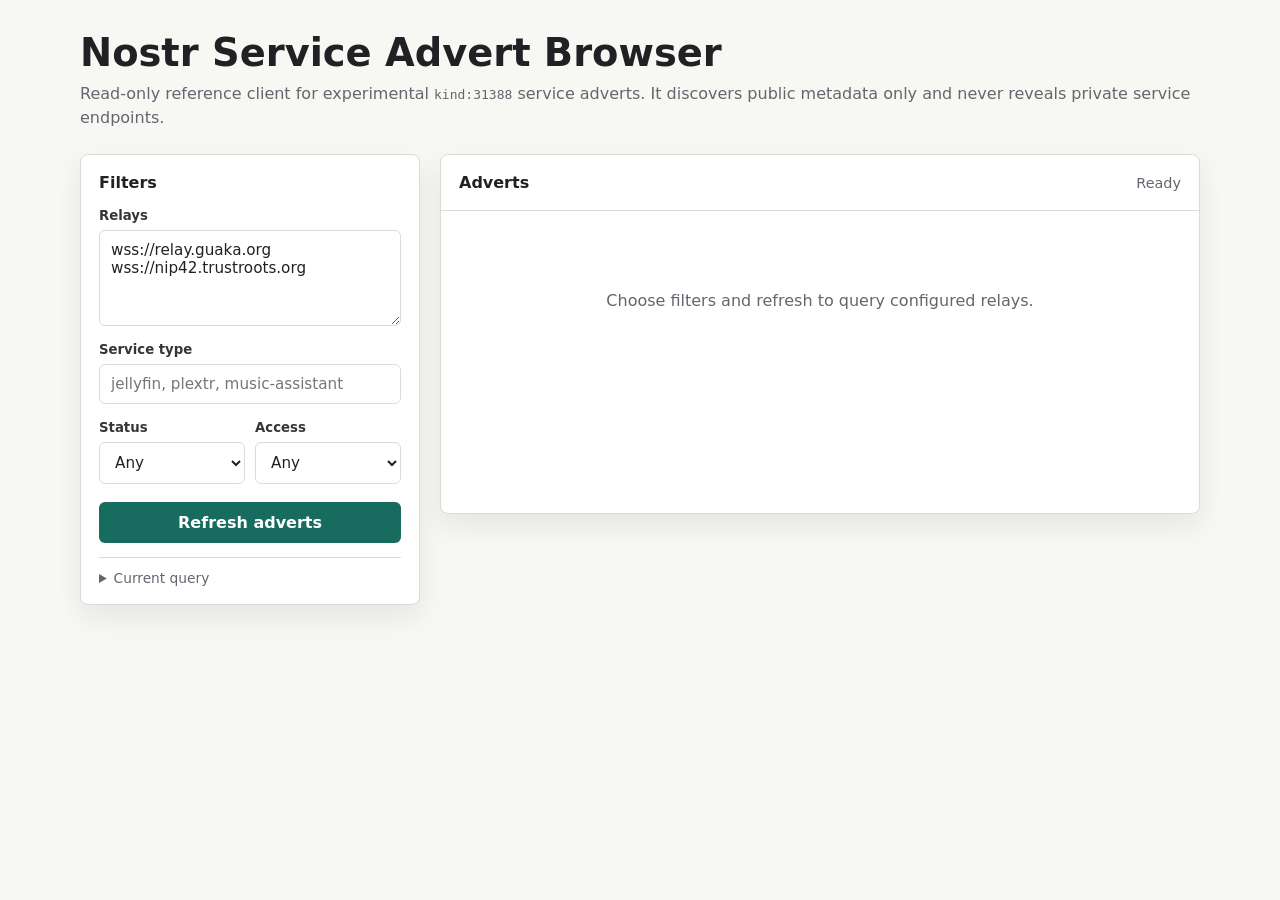
==== examples/service-advert-browser.html @ 5f7f57db "docs: add Nostr service advert spec, integration guide, and example Co-authored-by: Cursor <cursorag" ====
<!doctype html>
<html lang="en">
<head>
  <meta charset="utf-8">
  <meta name="viewport" content="width=device-width, initial-scale=1">
  <title>Nostr Service Advert Browser</title>
  <style>
    :root {
      color-scheme: light;
      --bg: #f7f7f4;
      --panel: #ffffff;
      --text: #202124;
      --muted: #62666d;
      --line: #d9ddd4;
      --accent: #176b5f;
      --accent-strong: #0f4d45;
      --warn: #8a5a00;
      --bad: #9b1c1c;
      --chip: #eef3ed;
      --shadow: 0 12px 28px rgba(30, 37, 35, 0.08);
      font-family: Inter, ui-sans-serif, system-ui, -apple-system, BlinkMacSystemFont, "Segoe UI", sans-serif;
    }

    * {
      box-sizing: border-box;
    }

    body {
      margin: 0;
      min-height: 100vh;
      background: var(--bg);
      color: var(--text);
    }

    main {
      width: min(1120px, calc(100vw - 32px));
      margin: 0 auto;
      padding: 32px 0 48px;
    }

    header {
      display: grid;
      gap: 8px;
      margin-bottom: 24px;
    }

    h1 {
      margin: 0;
      font-size: clamp(1.6rem, 4vw, 2.4rem);
      line-height: 1.1;
      letter-spacing: 0;
    }

    p {
      margin: 0;
      color: var(--muted);
      line-height: 1.5;
    }

    a {
      color: var(--accent-strong);
    }

    .layout {
      display: grid;
      grid-template-columns: minmax(260px, 340px) 1fr;
      gap: 20px;
      align-items: start;
    }

    .controls,
    .results {
      background: var(--panel);
      border: 1px solid var(--line);
      border-radius: 8px;
      box-shadow: var(--shadow);
    }

    .controls {
      padding: 18px;
      position: sticky;
      top: 16px;
    }

    .controls h2,
    .results h2 {
      margin: 0;
      font-size: 1rem;
      letter-spacing: 0;
    }

    .field {
      display: grid;
      gap: 7px;
      margin-top: 16px;
    }

    label {
      font-size: 0.83rem;
      font-weight: 700;
      color: #343832;
    }

    textarea,
    input,
    select {
      width: 100%;
      border: 1px solid var(--line);
      border-radius: 6px;
      background: #fff;
      color: var(--text);
      font: inherit;
      font-size: 0.95rem;
      padding: 10px 11px;
    }

    textarea {
      min-height: 96px;
      resize: vertical;
    }

    .grid-2 {
      display: grid;
      grid-template-columns: 1fr 1fr;
      gap: 10px;
    }

    button {
      width: 100%;
      margin-top: 18px;
      border: 0;
      border-radius: 6px;
      background: var(--accent);
      color: #fff;
      font: inherit;
      font-weight: 700;
      padding: 11px 14px;
      cursor: pointer;
    }

    button:hover {
      background: var(--accent-strong);
    }

    button:disabled {
      cursor: wait;
      opacity: 0.65;
    }

    .query {
      margin-top: 14px;
      border-top: 1px solid var(--line);
      padding-top: 12px;
    }

    .query summary {
      cursor: pointer;
      color: var(--muted);
      font-size: 0.86rem;
    }

    pre {
      overflow: auto;
      border: 1px solid var(--line);
      border-radius: 6px;
      background: #f4f6f2;
      padding: 10px;
      font-size: 0.82rem;
      line-height: 1.45;
      white-space: pre-wrap;
      word-break: break-word;
    }

    .results {
      min-height: 360px;
    }

    .results-head {
      display: flex;
      justify-content: space-between;
      gap: 16px;
      align-items: center;
      padding: 18px;
      border-bottom: 1px solid var(--line);
    }

    .status-line {
      color: var(--muted);
      font-size: 0.9rem;
      text-align: right;
    }

    .messages {
      display: grid;
      gap: 8px;
      padding: 14px 18px 0;
    }

    .notice {
      border: 1px solid #ead7a4;
      border-radius: 6px;
      background: #fff8e6;
      color: var(--warn);
      padding: 9px 10px;
      font-size: 0.88rem;
    }

    .notice.error {
      border-color: #efc4c4;
      background: #fff1f1;
      color: var(--bad);
    }

    .cards {
      display: grid;
      gap: 14px;
      padding: 18px;
    }

    .card {
      border: 1px solid var(--line);
      border-radius: 8px;
      padding: 16px;
      background: #fff;
    }

    .card-head {
      display: flex;
      justify-content: space-between;
      gap: 14px;
      align-items: flex-start;
      margin-bottom: 8px;
    }

    .card h3 {
      margin: 0;
      font-size: 1.12rem;
      letter-spacing: 0;
    }

    .service {
      color: var(--muted);
      font-size: 0.88rem;
      margin-top: 3px;
      text-transform: lowercase;
    }

    .status {
      flex: 0 0 auto;
      border-radius: 999px;
      background: var(--chip);
      color: #263a34;
      padding: 5px 9px;
      font-size: 0.78rem;
      font-weight: 700;
      text-transform: uppercase;
    }

    .summary {
      margin: 10px 0 12px;
      color: #313431;
    }

    .description {
      color: var(--muted);
      line-height: 1.5;
      white-space: pre-wrap;
    }

    .chips {
      display: flex;
      flex-wrap: wrap;
      gap: 6px;
      margin: 12px 0;
    }

    .chip {
      border-radius: 999px;
      background: var(--chip);
      color: #33413d;
      padding: 5px 8px;
      font-size: 0.8rem;
    }

    .meta {
      display: grid;
      gap: 5px;
      margin-top: 14px;
      padding-top: 12px;
      border-top: 1px solid var(--line);
      color: var(--muted);
      font-size: 0.85rem;
      overflow-wrap: anywhere;
    }

    .empty {
      padding: 48px 18px;
      text-align: center;
      color: var(--muted);
    }

    @media (max-width: 800px) {
      main {
        width: min(100vw - 24px, 680px);
        padding-top: 20px;
      }

      .layout {
        grid-template-columns: 1fr;
      }

      .controls {
        position: static;
      }

      .grid-2 {
        grid-template-columns: 1fr;
      }

      .results-head,
      .card-head {
        display: grid;
      }

      .status-line {
        text-align: left;
      }
    }
  </style>
</head>
<body>
  <main>
    <header>
      <h1>Nostr Service Advert Browser</h1>
      <p>Read-only reference client for experimental <code>kind:31388</code> service adverts. It discovers public metadata only and never reveals private service endpoints.</p>
    </header>

    <section class="layout" aria-label="Service advert browser">
      <form class="controls" id="controls">
        <h2>Filters</h2>

        <div class="field">
          <label for="relays">Relays</label>
          <textarea id="relays" spellcheck="false">wss://relay.guaka.org
wss://nip42.trustroots.org</textarea>
        </div>

        <div class="field">
          <label for="service">Service type</label>
          <input id="service" type="text" inputmode="latin" placeholder="jellyfin, plextr, music-assistant">
        </div>

        <div class="grid-2">
          <div class="field">
            <label for="status">Status</label>
            <select id="status">
              <option value="">Any</option>
              <option value="active">Active</option>
              <option value="paused">Paused</option>
              <option value="full">Full</option>
              <option value="retired">Retired</option>
            </select>
          </div>

          <div class="field">
            <label for="access">Access</label>
            <select id="access">
              <option value="">Any</option>
              <option value="request">Request</option>
              <option value="invite">Invite</option>
              <option value="members">Members</option>
              <option value="public">Public</option>
            </select>
          </div>
        </div>

        <button id="refresh" type="submit">Refresh adverts</button>

        <details class="query">
          <summary>Current query</summary>
          <pre id="queryPreview"></pre>
        </details>
      </form>

      <section class="results" aria-live="polite">
        <div class="results-head">
          <h2>Adverts</h2>
          <div class="status-line" id="statusLine">Ready</div>
        </div>
        <div class="messages" id="messages"></div>
        <div class="cards" id="cards">
          <div class="empty">Choose filters and refresh to query configured relays.</div>
        </div>
      </section>
    </section>
  </main>

  <script type="module">
    import { nip19, verifyEvent } from "https://esm.sh/nostr-tools@2.10.4";

    const KIND = 31388;
    const REQUIRED_TOPIC = "nostr-service-advert";
    const VALID_STATUS = new Set(["active", "paused", "full", "retired"]);
    const VALID_ACCESS = new Set(["request", "invite", "members", "public"]);

    const form = document.querySelector("#controls");
    const relaysInput = document.querySelector("#relays");
    const serviceInput = document.querySelector("#service");
    const statusInput = document.querySelector("#status");
    const accessInput = document.querySelector("#access");
    const refreshButton = document.querySelector("#refresh");
    const queryPreview = document.querySelector("#queryPreview");
    const statusLine = document.querySelector("#statusLine");
    const messages = document.querySelector("#messages");
    const cards = document.querySelector("#cards");

    form.addEventListener("submit", (event) => {
      event.preventDefault();
      refresh();
    });

    for (const input of [relaysInput, serviceInput, statusInput, accessInput]) {
      input.addEventListener("input", updateQueryPreview);
      input.addEventListener("change", updateQueryPreview);
    }

    updateQueryPreview();

    async function refresh() {
      const relays = relayList();
      const filter = buildFilter();

      messages.replaceChildren();
      cards.replaceChildren();

      if (relays.length === 0) {
        statusLine.textContent = "No relays configured";
        cards.append(empty("Add at least one relay URL."));
        return;
      }

      refreshButton.disabled = true;
      statusLine.textContent = `Querying ${relays.length} relay${relays.length === 1 ? "" : "s"}...`;

      const results = await Promise.all(relays.map((relay) => queryRelay(relay, filter)));
      const allEvents = results.flatMap((result) => (
        result.events.map((event) => ({ event, relay: result.relay }))
      ));

      const parsed = [];
      let invalid = 0;

      for (const item of allEvents) {
        const advert = parseAdvert(item.event, item.relay);
        if (advert.ok) {
          parsed.push(advert.value);
        } else {
          invalid += 1;
        }
      }

      const adverts = dedupe(parsed);
      renderMessages(results, invalid);
      renderCards(adverts);

      const eventCount = allEvents.length;
      statusLine.textContent = `${adverts.length} advert${adverts.length === 1 ? "" : "s"} from ${eventCount} event${eventCount === 1 ? "" : "s"}`;
      refreshButton.disabled = false;
    }

    function buildFilter() {
      const topics = [REQUIRED_TOPIC];
      const service = normalizeToken(serviceInput.value);
      const status = statusInput.value;
      const access = accessInput.value;

      if (service) topics.push(`service:${service}`);
      if (status) topics.push(`status:${status}`);
      if (access) topics.push(`access:${access}`);

      return {
        kinds: [KIND],
        "#t": topics,
        limit: 100
      };
    }

    function updateQueryPreview() {
      queryPreview.textContent = JSON.stringify(buildFilter(), null, 2);
    }

    function relayList() {
      const seen = new Set();
      return relaysInput.value
        .split(/\s+/)
        .map((relay) => relay.trim())
        .filter(Boolean)
        .filter((relay) => {
          if (!/^wss?:\/\//.test(relay)) return false;
          if (seen.has(relay)) return false;
          seen.add(relay);
          return true;
        });
    }

    function queryRelay(relay, filter) {
      const subId = `service-adverts-${Math.random().toString(36).slice(2)}`;
      const events = [];
      const notices = [];
      let socket;
      let done = false;

      return new Promise((resolve) => {
        const timer = window.setTimeout(() => finish("timeout", "Relay did not send EOSE before timeout."), 10000);

        function finish(state, error = "") {
          if (done) return;
          done = true;
          window.clearTimeout(timer);
          if (socket && socket.readyState === WebSocket.OPEN) {
            socket.send(JSON.stringify(["CLOSE", subId]));
            socket.close();
          }
          resolve({ relay, state, error, notices, events });
        }

        try {
          socket = new WebSocket(relay);
        } catch (error) {
          finish("error", error.message);
          return;
        }

        socket.addEventListener("open", () => {
          socket.send(JSON.stringify(["REQ", subId, filter]));
        });

        socket.addEventListener("message", (message) => {
          let payload;
          try {
            payload = JSON.parse(message.data);
          } catch {
            notices.push("Relay sent malformed JSON.");
            return;
          }

          const [type, id, value] = payload;

          if (type === "EVENT" && id === subId && value && typeof value === "object") {
            events.push(value);
          } else if (type === "EOSE" && id === subId) {
            finish("ok");
          } else if (type === "NOTICE") {
            notices.push(String(id || ""));
          } else if (type === "CLOSED" && id === subId) {
            finish("closed", String(value || "Subscription closed."));
          }
        });

        socket.addEventListener("error", () => {
          finish("error", "WebSocket error.");
        });

        socket.addEventListener("close", () => {
          finish(events.length ? "closed" : "closed", events.length ? "" : "Connection closed before any matching events.");
        });
      });
    }

    function parseAdvert(event, relay) {
      if (!event || event.kind !== KIND || !Array.isArray(event.tags)) {
        return { ok: false };
      }

      let validSignature = false;
      try {
        validSignature = verifyEvent(event);
      } catch {
        validSignature = false;
      }

      if (!validSignature) {
        return { ok: false };
      }

      const d = tagValue(event, "d");
      const title = tagValue(event, "title");
      const summary = tagValue(event, "summary");
      const service = tagValue(event, "service");
      const status = tagValue(event, "status");
      const request = tagValue(event, "request");
      const topics = tagValues(event, "t");
      const access = topics
        .filter((topic) => topic.startsWith("access:"))
        .map((topic) => topic.slice("access:".length));
      const audience = topics
        .filter((topic) => topic.startsWith("audience:"))
        .map((topic) => topic.slice("audience:".length));
      const contact = event.tags.find((tag) => tag[0] === "p" && tag[3] === "contact");

      const requiredTopics = [
        REQUIRED_TOPIC,
        `service:${service}`,
        `status:${status}`
      ];

      const isValid =
        d &&
        d.includes(":") &&
        title &&
        summary &&
        service &&
        status &&
        VALID_STATUS.has(status) &&
        request === "nip17" &&
        contact &&
        /^[0-9a-f]{64}$/.test(contact[1] || "") &&
        access.length > 0 &&
        requiredTopics.every((topic) => topics.includes(topic));

      if (!isValid) {
        return { ok: false };
      }

      return {
        ok: true,
        value: {
          id: event.id,
          pubkey: event.pubkey,
          createdAt: event.created_at || 0,
          relay,
          relays: new Set([relay]),
          address: `${KIND}:${event.pubkey}:${d}`,
          d,
          title,
          summary,
          service,
          status,
          request,
          access,
          audience,
          contactPubkey: contact[1],
          contactRelay: contact[2] || "",
          description: event.content || ""
        }
      };
    }

    function tagValue(event, name) {
      const tag = event.tags.find((item) => item[0] === name && item[1]);
      return tag ? String(tag[1]) : "";
    }

    function tagValues(event, name) {
      return event.tags
        .filter((item) => item[0] === name && item[1])
        .map((item) => String(item[1]));
    }

    function dedupe(adverts) {
      const byAddress = new Map();

      for (const advert of adverts) {
        const current = byAddress.get(advert.address);
        if (!current) {
          byAddress.set(advert.address, advert);
          continue;
        }

        current.relays.add(advert.relay);

        if (
          advert.createdAt > current.createdAt ||
          (advert.createdAt === current.createdAt && advert.id < current.id)
        ) {
          advert.relays = current.relays;
          byAddress.set(advert.address, advert);
        }
      }

      return [...byAddress.values()].sort((a, b) => b.createdAt - a.createdAt || a.title.localeCompare(b.title));
    }

    function renderMessages(results, invalid) {
      const fragments = [];

      for (const result of results) {
        if (result.state === "error" || (result.error && result.state !== "ok")) {
          fragments.push(notice(`${result.relay}: ${result.error}`, "error"));
        }
        for (const text of result.notices) {
          if (text) fragments.push(notice(`${result.relay}: ${text}`));
        }
      }

      if (invalid > 0) {
        fragments.push(notice(`${invalid} malformed or unsigned event${invalid === 1 ? "" : "s"} ignored.`));
      }

      messages.replaceChildren(...fragments);
    }

    function renderCards(adverts) {
      if (adverts.length === 0) {
        cards.replaceChildren(empty("No matching service adverts found."));
        return;
      }

      cards.replaceChildren(...adverts.map(renderCard));
    }

    function renderCard(advert) {
      const card = document.createElement("article");
      card.className = "card";

      const npub = safeNpub(advert.contactPubkey);
      const relays = [...advert.relays].join(", ");
      const updated = advert.createdAt ? new Date(advert.createdAt * 1000).toLocaleString() : "unknown";

      card.innerHTML = `
        <div class="card-head">
          <div>
            <h3>${escapeHtml(advert.title)}</h3>
            <div class="service">${escapeHtml(advert.service)}</div>
          </div>
          <div class="status">${escapeHtml(advert.status)}</div>
        </div>
        <p class="summary">${escapeHtml(advert.summary)}</p>
        <div class="chips">
          ${advert.access.map((value) => `<span class="chip">access:${escapeHtml(value)}</span>`).join("")}
          ${advert.audience.map((value) => `<span class="chip">audience:${escapeHtml(value)}</span>`).join("")}
        </div>
        <div class="description">${escapeHtml(advert.description || "No description provided.")}</div>
        <div class="meta">
          <div><strong>Request:</strong> NIP-17 DM</div>
          <div><strong>Contact:</strong> ${escapeHtml(npub)}</div>
          ${advert.contactRelay ? `<div><strong>Contact relay:</strong> ${escapeHtml(advert.contactRelay)}</div>` : ""}
          <div><strong>Advert address:</strong> ${escapeHtml(advert.address)}</div>
          <div><strong>Seen on:</strong> ${escapeHtml(relays)}</div>
          <div><strong>Updated:</strong> ${escapeHtml(updated)}</div>
        </div>
      `;

      return card;
    }

    function notice(text, kind = "") {
      const element = document.createElement("div");
      element.className = `notice ${kind}`.trim();
      element.textContent = text;
      return element;
    }

    function empty(text) {
      const element = document.createElement("div");
      element.className = "empty";
      element.textContent = text;
      return element;
    }

    function normalizeToken(value) {
      return value.trim().toLowerCase().replace(/[^a-z0-9-]/g, "");
    }

    function safeNpub(pubkey) {
      try {
        return nip19.npubEncode(pubkey);
      } catch {
        return pubkey;
      }
    }

    function escapeHtml(value) {
      return String(value)
        .replace(/&/g, "&amp;")
        .replace(/</g, "&lt;")
        .replace(/>/g, "&gt;")
        .replace(/"/g, "&quot;")
        .replace(/'/g, "&#039;");
    }
  </script>
</body>
</html>
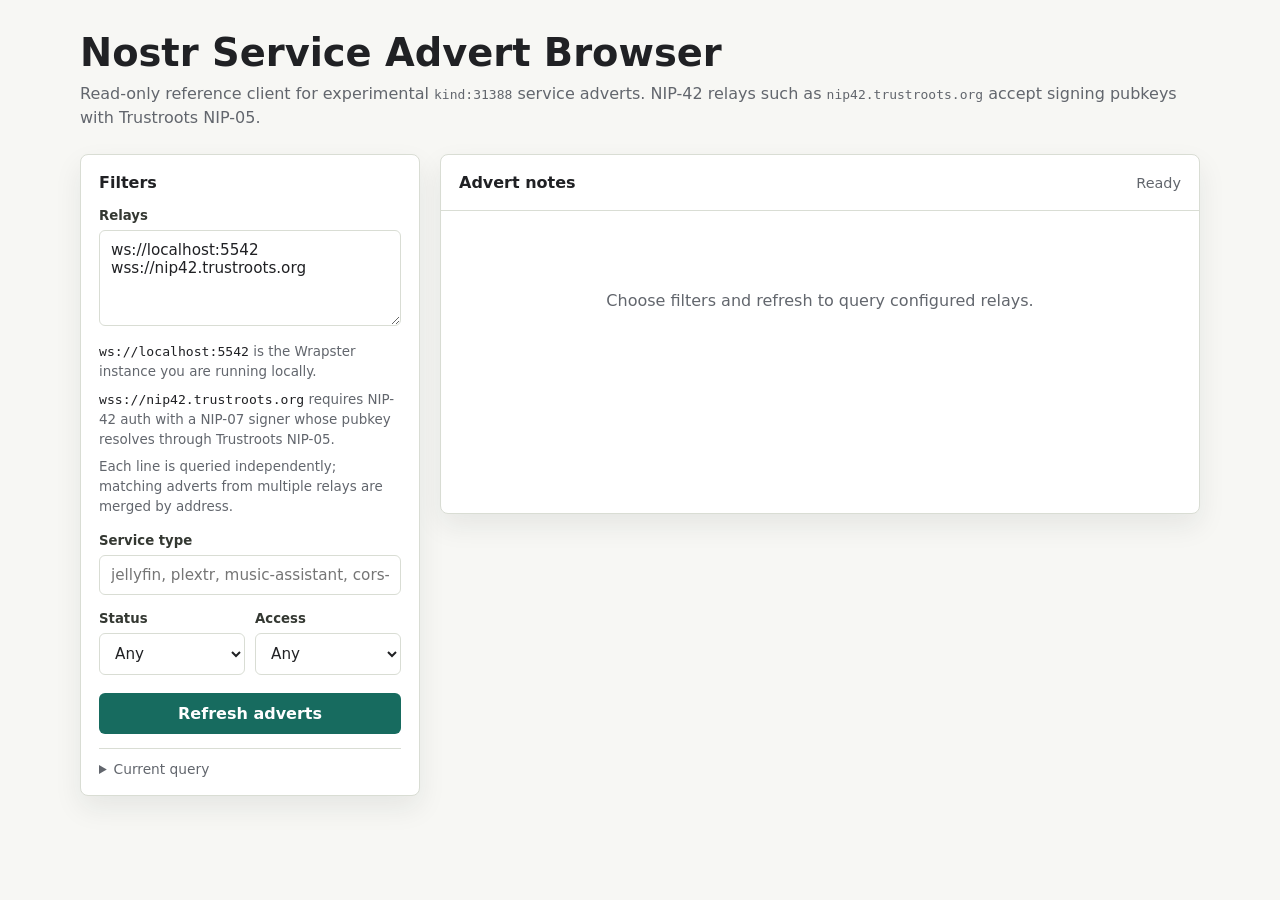
==== commit b17c75ac: "feat(relay): rework admin dashboard into service cards Reorganize the admin UI around service cards:" ====
--- a/examples/service-advert-browser.html
+++ b/examples/service-advert-browser.html
@@ -119,6 +119,24 @@
       resize: vertical;
     }
 
+    .relay-info {
+      display: grid;
+      gap: 7px;
+      margin-top: 9px;
+      color: var(--muted);
+      font-size: 0.84rem;
+      line-height: 1.45;
+    }
+
+    .relay-info p {
+      margin: 0;
+    }
+
+    .relay-info code {
+      color: var(--text);
+      font-size: 0.82rem;
+    }
+
     .grid-2 {
       display: grid;
       grid-template-columns: 1fr 1fr;
@@ -256,6 +274,27 @@
       text-transform: uppercase;
     }
 
+    .status-stack {
+      display: grid;
+      justify-items: end;
+      gap: 6px;
+    }
+
+    .note-badge {
+      border-radius: 999px;
+      background: #f0f7ff;
+      color: #1d4f82;
+      padding: 5px 9px;
+      font-size: 0.78rem;
+      font-weight: 700;
+      text-transform: uppercase;
+    }
+
+    .card.incoming {
+      border-color: #96c6ef;
+      box-shadow: 0 0 0 3px rgba(66, 145, 209, 0.12);
+    }
+
     .summary {
       margin: 10px 0 12px;
       color: #313431;
@@ -322,6 +361,10 @@
         display: grid;
       }
 
+      .status-stack {
+        justify-items: start;
+      }
+
       .status-line {
         text-align: left;
       }
@@ -332,7 +375,7 @@
   <main>
     <header>
       <h1>Nostr Service Advert Browser</h1>
-      <p>Read-only reference client for experimental <code>kind:31388</code> service adverts. It discovers public metadata only and never reveals private service endpoints.</p>
+      <p>Read-only reference client for experimental <code>kind:31388</code> service adverts. NIP-42 relays such as <code>nip42.trustroots.org</code> accept signing pubkeys with Trustroots NIP-05.</p>
     </header>
 
     <section class="layout" aria-label="Service advert browser">
@@ -341,13 +384,18 @@
 
         <div class="field">
           <label for="relays">Relays</label>
-          <textarea id="relays" spellcheck="false">wss://relay.guaka.org
+          <textarea id="relays" spellcheck="false">ws://localhost:5542
 wss://nip42.trustroots.org</textarea>
+          <div class="relay-info">
+            <p><code>ws://localhost:5542</code> is the Wrapster instance you are running locally.</p>
+            <p><code>wss://nip42.trustroots.org</code> requires NIP-42 auth with a NIP-07 signer whose pubkey resolves through Trustroots NIP-05.</p>
+            <p>Each line is queried independently; matching adverts from multiple relays are merged by address.</p>
+          </div>
         </div>
 
         <div class="field">
           <label for="service">Service type</label>
-          <input id="service" type="text" inputmode="latin" placeholder="jellyfin, plextr, music-assistant">
+          <input id="service" type="text" inputmode="latin" placeholder="jellyfin, plextr, music-assistant, cors-proxy">
         </div>
 
         <div class="grid-2">
@@ -384,7 +432,7 @@
 
       <section class="results" aria-live="polite">
         <div class="results-head">
-          <h2>Adverts</h2>
+          <h2>Advert notes</h2>
           <div class="status-line" id="statusLine">Ready</div>
         </div>
         <div class="messages" id="messages"></div>
@@ -413,11 +461,16 @@
     const statusLine = document.querySelector("#statusLine");
     const messages = document.querySelector("#messages");
     const cards = document.querySelector("#cards");
+    let activeRun = null;
 
     form.addEventListener("submit", (event) => {
       event.preventDefault();
       refresh();
     });
+    window.addEventListener("load", autoRefresh);
+    window.addEventListener("beforeunload", () => {
+      if (activeRun) activeRun.stop();
+    });
 
     for (const input of [relaysInput, serviceInput, statusInput, accessInput]) {
       input.addEventListener("input", updateQueryPreview);
@@ -426,10 +479,26 @@
 
     updateQueryPreview();
 
-    async function refresh() {
+    async function autoRefresh() {
+      if (window.nostr || await waitForNostr()) {
+        refresh();
+      }
+    }
+
+    async function waitForNostr() {
+      for (let attempt = 0; attempt < 20; attempt++) {
+        await new Promise((resolve) => setTimeout(resolve, 100));
+        if (window.nostr) return true;
+      }
+      return false;
+    }
+
+    function refresh() {
       const relays = relayList();
       const filter = buildFilter();
 
+      if (activeRun) activeRun.stop();
+      activeRun = null;
       messages.replaceChildren();
       cards.replaceChildren();
 
@@ -439,33 +508,34 @@
         return;
       }
 
-      refreshButton.disabled = true;
-      statusLine.textContent = `Querying ${relays.length} relay${relays.length === 1 ? "" : "s"}...`;
-
-      const results = await Promise.all(relays.map((relay) => queryRelay(relay, filter)));
-      const allEvents = results.flatMap((result) => (
-        result.events.map((event) => ({ event, relay: result.relay }))
-      ));
-
-      const parsed = [];
-      let invalid = 0;
-
-      for (const item of allEvents) {
-        const advert = parseAdvert(item.event, item.relay);
-        if (advert.ok) {
-          parsed.push(advert.value);
-        } else {
-          invalid += 1;
+      const run = {
+        byAddress: new Map(),
+        controllers: [],
+        eventCount: 0,
+        invalid: 0,
+        stop() {
+          for (const controller of this.controllers) controller.stop();
         }
-      }
-
-      const adverts = dedupe(parsed);
-      renderMessages(results, invalid);
-      renderCards(adverts);
-
-      const eventCount = allEvents.length;
-      statusLine.textContent = `${adverts.length} advert${adverts.length === 1 ? "" : "s"} from ${eventCount} event${eventCount === 1 ? "" : "s"}`;
-      refreshButton.disabled = false;
+      };
+
+      activeRun = run;
+      refreshButton.textContent = "Restart listening";
+      cards.append(empty("Listening for matching service advert notes."));
+      renderStatus(run);
+
+      run.controllers = relays.map((relay) => subscribeRelay(relay, filter, {
+        onEvent(event, eventRelay, isIncoming) {
+          if (activeRun !== run) return;
+          handleRelayEvent(run, event, eventRelay, isIncoming);
+        },
+        onState() {
+          if (activeRun !== run) return;
+          renderMessages(run);
+          renderStatus(run);
+        }
+      }));
+      renderMessages(run);
+      renderStatus(run);
     }
 
     function buildFilter() {
@@ -503,68 +573,148 @@
         });
     }
 
-    function queryRelay(relay, filter) {
+    function subscribeRelay(relay, filter, handlers) {
       const subId = `service-adverts-${Math.random().toString(36).slice(2)}`;
-      const events = [];
-      const notices = [];
+      const controller = {
+        relay,
+        state: "connecting",
+        error: "",
+        notices: [],
+        afterEose: false,
+        stopped: false,
+        stop
+      };
       let socket;
-      let done = false;
-
-      return new Promise((resolve) => {
-        const timer = window.setTimeout(() => finish("timeout", "Relay did not send EOSE before timeout."), 10000);
-
-        function finish(state, error = "") {
-          if (done) return;
-          done = true;
-          window.clearTimeout(timer);
-          if (socket && socket.readyState === WebSocket.OPEN) {
-            socket.send(JSON.stringify(["CLOSE", subId]));
-            socket.close();
+      let reqSent = false;
+      let authEventId = "";
+      let authFallbackTimer = 0;
+      let unauthenticatedReqTimer = 0;
+      let eoseTimer = 0;
+
+      function setState(state, error = "") {
+        if (controller.stopped) return;
+        controller.state = state;
+        controller.error = error;
+        handlers.onState(controller);
+      }
+
+      function sendReq() {
+        if (controller.stopped || reqSent || !socket || socket.readyState !== WebSocket.OPEN) return;
+        reqSent = true;
+        eoseTimer = window.setTimeout(() => {
+          if (!controller.afterEose) {
+            controller.notices.push("Relay has not sent EOSE yet; still listening for matching notes.");
+            setState("listening");
           }
-          resolve({ relay, state, error, notices, events });
-        }
-
-        try {
-          socket = new WebSocket(relay);
-        } catch (error) {
-          finish("error", error.message);
+        }, 10000);
+        setState("loading");
+        socket.send(JSON.stringify(["REQ", subId, filter]));
+      }
+
+      async function authenticate(challenge) {
+        window.clearTimeout(unauthenticatedReqTimer);
+
+        if (!window.nostr || typeof window.nostr.signEvent !== "function") {
+          controller.notices.push(authAccessMessage(relay, "Relay requested NIP-42 authentication, but no NIP-07 signer is available."));
+          sendReq();
           return;
         }
 
-        socket.addEventListener("open", () => {
-          socket.send(JSON.stringify(["REQ", subId, filter]));
-        });
-
-        socket.addEventListener("message", (message) => {
-          let payload;
-          try {
-            payload = JSON.parse(message.data);
-          } catch {
-            notices.push("Relay sent malformed JSON.");
-            return;
+        try {
+          const event = await window.nostr.signEvent({
+            kind: 22242,
+            created_at: Math.floor(Date.now() / 1000),
+            tags: [
+              ["relay", relay],
+              ["challenge", String(challenge)]
+            ],
+            content: ""
+          });
+
+          if (controller.stopped || !socket || socket.readyState !== WebSocket.OPEN) return;
+          authEventId = event.id || "";
+          socket.send(JSON.stringify(["AUTH", event]));
+          authFallbackTimer = window.setTimeout(sendReq, 1000);
+        } catch (error) {
+          setState("error", `NIP-42 authentication failed: ${error.message || String(error)}`);
+          closeSocket();
+        }
+      }
+
+      function closeSocket() {
+        window.clearTimeout(authFallbackTimer);
+        window.clearTimeout(unauthenticatedReqTimer);
+        window.clearTimeout(eoseTimer);
+        if (socket && socket.readyState === WebSocket.OPEN) {
+          socket.send(JSON.stringify(["CLOSE", subId]));
+          socket.close();
+        }
+      }
+
+      function stop() {
+        controller.stopped = true;
+        closeSocket();
+      }
+
+      try {
+        socket = new WebSocket(relay);
+      } catch (error) {
+        setState("error", error.message);
+        return controller;
+      }
+
+      socket.addEventListener("open", () => {
+        setState("open");
+        unauthenticatedReqTimer = window.setTimeout(sendReq, 600);
+      });
+
+      socket.addEventListener("message", async (message) => {
+        let payload;
+        try {
+          payload = JSON.parse(message.data);
+        } catch {
+          controller.notices.push("Relay sent malformed JSON.");
+          handlers.onState(controller);
+          return;
+        }
+
+        const [type, id, value] = payload;
+
+        if (type === "AUTH") {
+          await authenticate(id);
+        } else if (type === "OK" && id === authEventId) {
+          window.clearTimeout(authFallbackTimer);
+          if (value === true) {
+            sendReq();
+          } else {
+            setState("error", authAccessMessage(relay, String(payload[3] || "NIP-42 authentication rejected.")));
+            closeSocket();
           }
-
-          const [type, id, value] = payload;
-
-          if (type === "EVENT" && id === subId && value && typeof value === "object") {
-            events.push(value);
-          } else if (type === "EOSE" && id === subId) {
-            finish("ok");
-          } else if (type === "NOTICE") {
-            notices.push(String(id || ""));
-          } else if (type === "CLOSED" && id === subId) {
-            finish("closed", String(value || "Subscription closed."));
-          }
-        });
-
-        socket.addEventListener("error", () => {
-          finish("error", "WebSocket error.");
-        });
-
-        socket.addEventListener("close", () => {
-          finish(events.length ? "closed" : "closed", events.length ? "" : "Connection closed before any matching events.");
-        });
+        } else if (type === "EVENT" && id === subId && value && typeof value === "object") {
+          handlers.onEvent(value, relay, controller.afterEose);
+        } else if (type === "EOSE" && id === subId) {
+          controller.afterEose = true;
+          window.clearTimeout(eoseTimer);
+          setState("listening");
+        } else if (type === "NOTICE") {
+          controller.notices.push(String(id || ""));
+          handlers.onState(controller);
+        } else if (type === "CLOSED" && id === subId) {
+          setState("closed", String(value || "Subscription closed."));
+          closeSocket();
+        }
       });
+
+      socket.addEventListener("error", () => {
+        setState("error", "WebSocket error.");
+      });
+
+      socket.addEventListener("close", () => {
+        if (controller.stopped || controller.state === "error" || controller.state === "closed") return;
+        setState("closed", "Connection closed.");
+      });
+
+      return controller;
     }
 
     function parseAdvert(event, relay) {
@@ -657,52 +807,97 @@
         .map((item) => String(item[1]));
     }
 
-    function dedupe(adverts) {
-      const byAddress = new Map();
-
-      for (const advert of adverts) {
-        const current = byAddress.get(advert.address);
-        if (!current) {
-          byAddress.set(advert.address, advert);
-          continue;
-        }
-
-        current.relays.add(advert.relay);
-
-        if (
-          advert.createdAt > current.createdAt ||
-          (advert.createdAt === current.createdAt && advert.id < current.id)
-        ) {
-          advert.relays = current.relays;
-          byAddress.set(advert.address, advert);
-        }
-      }
-
-      return [...byAddress.values()].sort((a, b) => b.createdAt - a.createdAt || a.title.localeCompare(b.title));
-    }
-
-    function renderMessages(results, invalid) {
+    function handleRelayEvent(run, event, relay, isIncoming) {
+      run.eventCount += 1;
+
+      const advert = parseAdvert(event, relay);
+      if (!advert.ok) {
+        run.invalid += 1;
+        renderMessages(run);
+        renderStatus(run);
+        return;
+      }
+
+      advert.value.incoming = isIncoming;
+      upsertAdvert(run.byAddress, advert.value);
+      renderMessages(run);
+      renderCards(sortedAdverts(run));
+      renderStatus(run);
+    }
+
+    function upsertAdvert(byAddress, advert) {
+      const current = byAddress.get(advert.address);
+      if (!current) {
+        byAddress.set(advert.address, advert);
+        return;
+      }
+
+      current.relays.add(advert.relay);
+
+      if (
+        advert.createdAt > current.createdAt ||
+        (advert.createdAt === current.createdAt && advert.id < current.id)
+      ) {
+        advert.relays = current.relays;
+        advert.incoming = advert.incoming || current.incoming;
+        byAddress.set(advert.address, advert);
+      } else if (advert.incoming) {
+        current.incoming = true;
+      }
+    }
+
+    function sortedAdverts(run) {
+      return [...run.byAddress.values()].sort((a, b) => b.createdAt - a.createdAt || a.title.localeCompare(b.title));
+    }
+
+    function renderMessages(run) {
       const fragments = [];
 
-      for (const result of results) {
-        if (result.state === "error" || (result.error && result.state !== "ok")) {
-          fragments.push(notice(`${result.relay}: ${result.error}`, "error"));
+      for (const result of run.controllers) {
+        if (result.state === "error" || (result.error && result.state !== "listening")) {
+          fragments.push(notice(`${result.relay}: ${authAccessMessage(result.relay, result.error)}`, "error"));
         }
         for (const text of result.notices) {
           if (text) fragments.push(notice(`${result.relay}: ${text}`));
         }
       }
 
-      if (invalid > 0) {
-        fragments.push(notice(`${invalid} malformed or unsigned event${invalid === 1 ? "" : "s"} ignored.`));
+      if (run.invalid > 0) {
+        fragments.push(notice(`${run.invalid} malformed or unsigned note${run.invalid === 1 ? "" : "s"} ignored.`));
       }
 
       messages.replaceChildren(...fragments);
+    }
+
+    function renderStatus(run) {
+      const states = run.controllers.map((controller) => controller.state);
+      const listening = states.filter((state) => state === "listening").length;
+      const connecting = states.filter((state) => state === "connecting" || state === "open" || state === "loading").length;
+      const errored = states.filter((state) => state === "error" || state === "closed").length;
+      const advertCount = run.byAddress.size;
+      const noteCount = run.eventCount;
+      const base = `${advertCount} advert${advertCount === 1 ? "" : "s"} from ${noteCount} note${noteCount === 1 ? "" : "s"}`;
+
+      if (listening > 0) {
+        statusLine.textContent = `${base} · listening for new notes`;
+      } else if (connecting > 0 || run.controllers.length === 0) {
+        statusLine.textContent = `${base} · connecting`;
+      } else if (errored > 0) {
+        statusLine.textContent = `${base} · ${errored} relay${errored === 1 ? "" : "s"} closed`;
+      } else {
+        statusLine.textContent = base;
+      }
+    }
+
+    function authAccessMessage(relay, message) {
+      if (String(relay).toLowerCase() !== "wss://nip42.trustroots.org") return message;
+      if (/Trustroots NIP-05/i.test(message)) return message;
+      return `${message} Access is allowed when your NIP-07 pubkey has Trustroots NIP-05.`;
     }
 
     function renderCards(adverts) {
       if (adverts.length === 0) {
-        cards.replaceChildren(empty("No matching service adverts found."));
+        cards.replaceChildren(empty("No matching service advert notes yet."));
         return;
       }
 
@@ -711,11 +906,12 @@
 
     function renderCard(advert) {
       const card = document.createElement("article");
-      card.className = "card";
+      card.className = advert.incoming ? "card incoming" : "card";
 
       const npub = safeNpub(advert.contactPubkey);
       const relays = [...advert.relays].join(", ");
       const updated = advert.createdAt ? new Date(advert.createdAt * 1000).toLocaleString() : "unknown";
+      const incomingBadge = advert.incoming ? `<div class="note-badge">new note</div>` : "";
 
       card.innerHTML = `
         <div class="card-head">
@@ -723,7 +919,10 @@
             <h3>${escapeHtml(advert.title)}</h3>
             <div class="service">${escapeHtml(advert.service)}</div>
           </div>
-          <div class="status">${escapeHtml(advert.status)}</div>
+          <div class="status-stack">
+            ${incomingBadge}
+            <div class="status">${escapeHtml(advert.status)}</div>
+          </div>
         </div>
         <p class="summary">${escapeHtml(advert.summary)}</p>
         <div class="chips">
